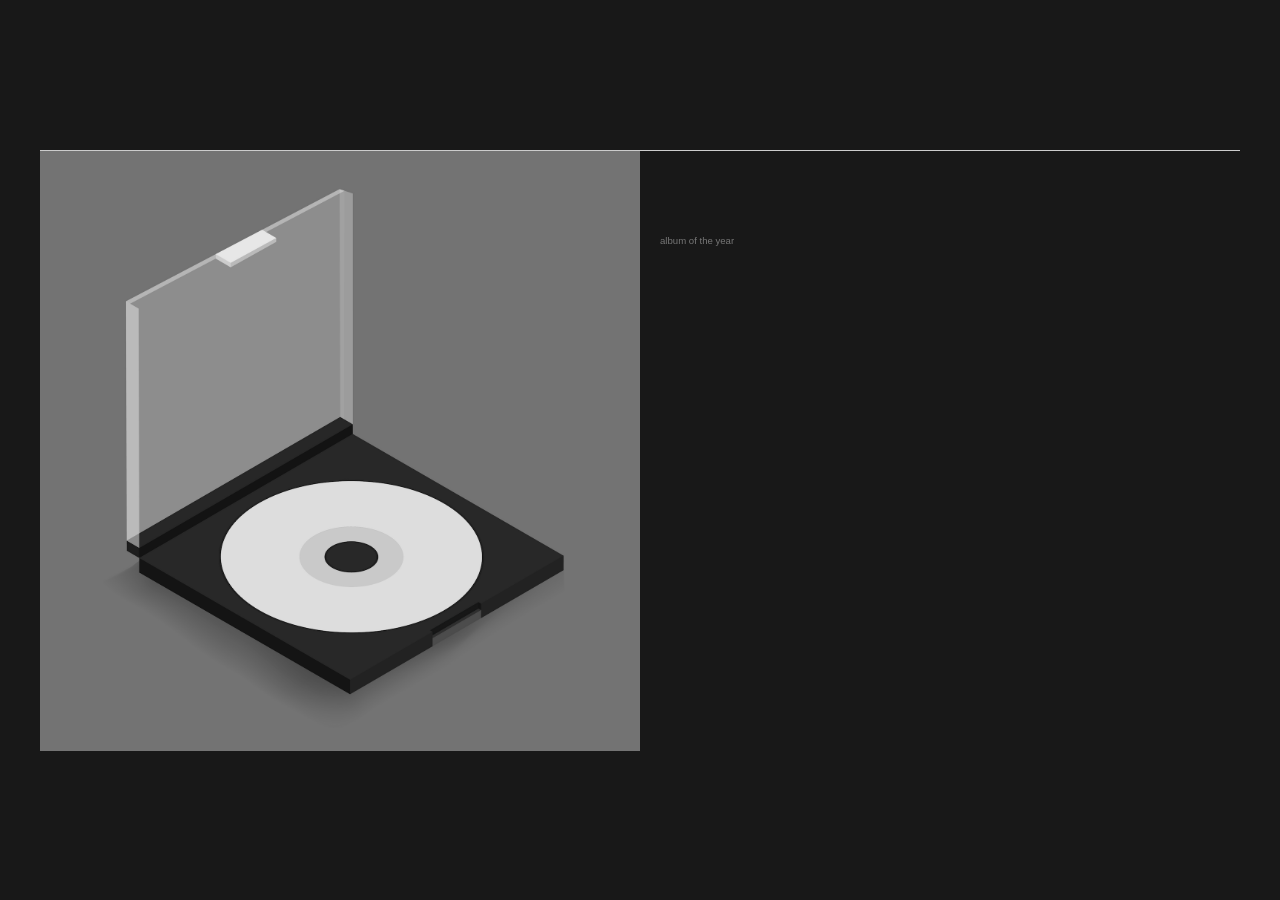
==== index.html @ ed84f31c "First release" ====
<!DOCTYPE html>
<html lang="en">

<head>
    <link rel="stylesheet" href="style.css">
    <meta charset="UTF-8">
    <meta name="viewport" content="width=device-width, initial-scale=1.0">
    <title>Plexamp Now Playing</title>
    <link rel="icon" type="image/png" href="images/favicon.png"> </head>

<body>
    <div class="container">
        <!-- Progress Bar -->
        <div id="progress-bar-container">
            <div id="progress-bar"></div>
        </div>
        <!-- Content area with album art and info side by side -->
        <div class="content">
            <!-- Album Art on the Left -->
            <div class="album-art-container"> <img src="images/no_song.png" alt="Album Art" id="album-art" onclick="toggleFullscreen()"> </div>
            <!-- Album Info on the Right -->
            <div class="album-info">
                <h1><span id="track-title"></span></h1>
                <h2><span id="track-artist"></span></h2>
                <h3><span id="album-title"></span></h3>
                <h4><span id="album-year"></span></h4>
                <h5><span id="track-remaining"></span></h5>
                <div id="audio-info-container">
                    <p id="audio-info"></p>
                    <p id="music-connections">album of the year</p>
                </div>
            </div>
        </div>
    </div>
    <script type="module" src="get_info.js"></script>
</body>

</html>
---- style.css ----
/* General body styling for dark theme */

body {
    font-family: Helvetica, sans-serif;
    margin: 0;
    padding: 0;
    background-color: #181818;
    color: #E0E0E0;
    display: flex;
    justify-content: center;
    /* Centers horizontally */
    align-items: center;
    /* Centers vertically */
    min-height: 100vh;
    flex-direction: column;
    /* Stack elements vertically */
}


/* Progress bar container styling */

#progress-bar-container {
    width: 100%;
    height: 1px;
    background-color: #ccc;
    /* Light gray background */
    margin: 0;
    /* Remove default margin */
}


/* Progress bar styling */

#progress-bar {
    width: 10%;
    height: 100%;
    transition: width 0.1s linear;
}


/* Container for the entire content (progress bar + album art and info) */

.container {
    display: flex;
    flex-direction: column;
    /* Stack progress bar and content vertically */
    align-items: center;
    /* Center content horizontally */
    width: 100%;
    max-width: 1200px;
    /* Limit the container width */
}


/* Content container with album art and info side by side */

.content {
    display: flex;
    width: 100%;
    gap: 20px;
    /* Space between album art and track info */
    justify-content: center;
    /* Center content horizontally inside container */
}


/* Ensure the album art container doesn’t have any extra spacing */

.album-art-container {
    flex: 0 0 50%;
    /* Take up half the width of the container */
    background-color: #333;
    display: flex;
    justify-content: center;
    align-items: center;
}


/* Album art styling */

#album-art {
    width: 100%;
    height: auto;
    object-fit: cover;
}


/* Album info section */

.album-info {
    flex: 1;
    /* Take up remaining space */
    display: flex;
    flex-direction: column;
    gap: 10px;
    max-width: 700px;
    justify-content: flex-start;
    /* Align content at the top */
}


/* Styling for text elements */

p,
h1,
h2,
h3,
h4,
h5,
ul {
    color: #e5e5e5;
    margin: 0;
}


/* Text sizes for headings */

h1 {
    font-size: 4vw;
    padding-bottom: .5vw;
}

h2 {
    font-size: 3vw;
    padding-bottom: .5vw;
}

h3 {
    font-size: 2.5vw;
    padding-bottom: .5vw;
}

h4 {
    font-size: 1.3vw;
}

h5 {
    font-size: 1vw;
    margin-top: 5px;
    margin-bottom: 5px;
    display: inline;
    color: #F5F5F5;
    font-weight: 400;
}


/* Music connections styling */

#music-connections {
    display: inline;
    text-align: center;
    margin-top: 5px;
}

#music-connections img,
.music-icon {
    display: inline-block;
    width: .75vw;
    height: .75vw;
    margin-left: 5px;
    vertical-align: middle;
    filter: grayscale(100%);
}


/* Paragraph styling */

p {
    margin-top: 0;
    margin-bottom: 15px;
    line-height: 1.5em;
    font-size: .75vw;
    font-weight: 400;
    display: inline;
    color: #767676;
}


/* Media query for smaller screens */

@media (max-width: 768px) {
    .content {
        flex-direction: column;
        align-items: center;
    }
    .album-art-container {
        max-width: 100%;
    }
}
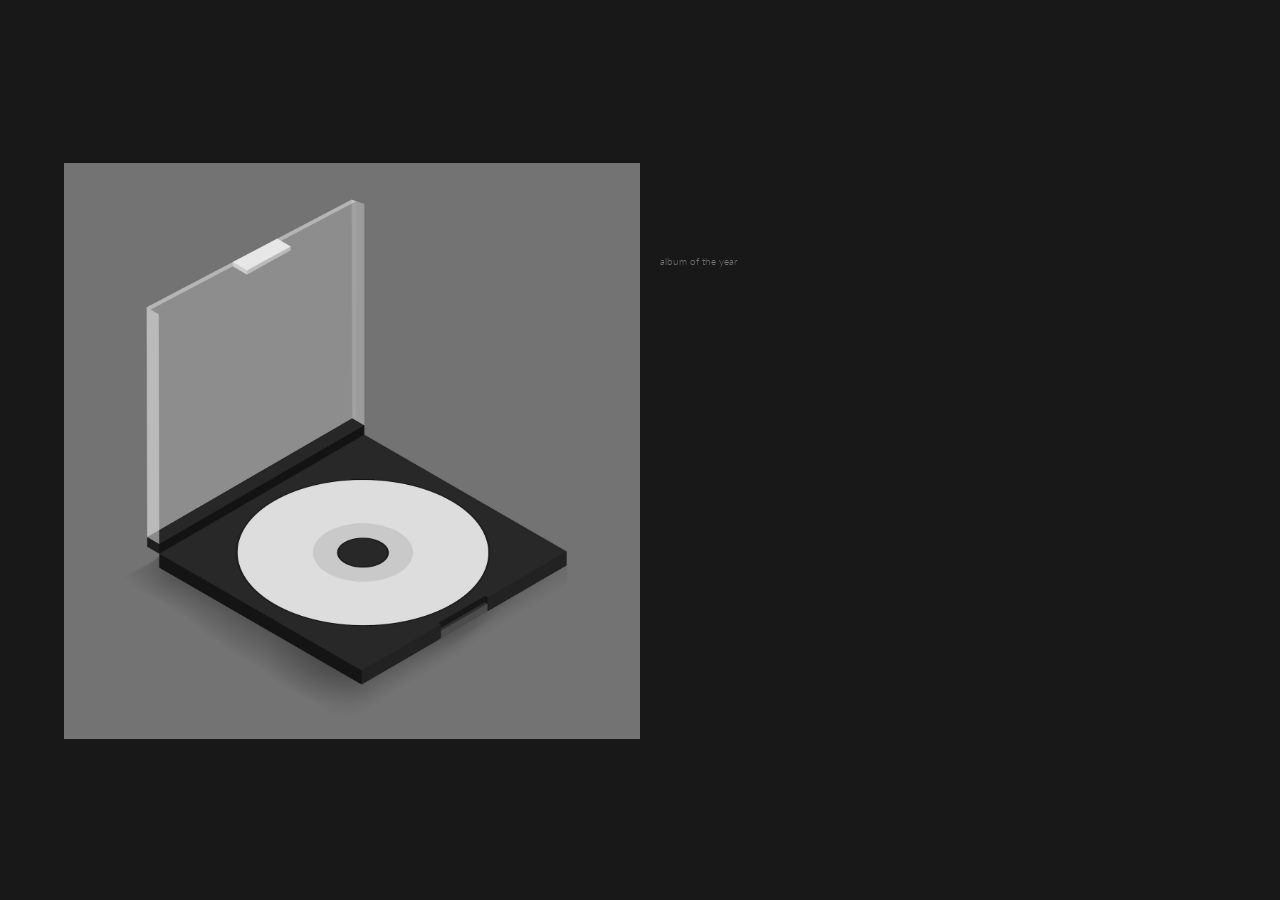
==== commit f6462bc8: "Fixed the getColour.js and updated fonts" ====
--- a/index.html
+++ b/index.html
@@ -2,11 +2,17 @@
 <html lang="en">
 
 <head>
-    <link rel="stylesheet" href="style.css">
     <meta charset="UTF-8">
     <meta name="viewport" content="width=device-width, initial-scale=1.0">
     <title>Plexamp Now Playing</title>
-    <link rel="icon" type="image/png" href="images/favicon.png"> </head>
+    <link rel="icon" type="image/png" href="images/favicon.png">
+    <!-- Preconnect to Google Fonts for faster loading -->
+    <link rel="preconnect" href="https://fonts.googleapis.com">
+    <link rel="preconnect" href="https://fonts.gstatic.com" crossorigin>
+    <!-- Importing the Lato font -->
+    <link href="https://fonts.googleapis.com/css2?family=Lato:ital,wght@0,100;0,300;0,400;0,700;0,900;1,100;1,300;1,400;1,700;1,900&display=swap" rel="stylesheet">
+    <!-- Link to external CSS -->
+    <link rel="stylesheet" href="style.css"> </head>
 
 <body>
     <div class="container">
--- a/style.css
+++ b/style.css
@@ -1,7 +1,8 @@
 /* General body styling for dark theme */
 
 body {
-    font-family: Helvetica, sans-serif;
+    font-family: "Lato", sans-serif;
+    font-style: normal;
     margin: 0;
     padding: 0;
     background-color: #181818;
@@ -22,10 +23,9 @@
 #progress-bar-container {
     width: 100%;
     height: 1px;
-    background-color: #ccc;
+    background-color: #181818;
     /* Light gray background */
     margin: 0;
-    /* Remove default margin */
 }
 
 
@@ -47,7 +47,7 @@
     align-items: center;
     /* Center content horizontally */
     width: 100%;
-    max-width: 1200px;
+    max-width: 90vw;
     /* Limit the container width */
 }
 
@@ -60,6 +60,7 @@
     gap: 20px;
     /* Space between album art and track info */
     justify-content: center;
+    margin-top: 1px;
     /* Center content horizontally inside container */
 }
 
@@ -93,7 +94,7 @@
     display: flex;
     flex-direction: column;
     gap: 10px;
-    max-width: 700px;
+    max-width: 800px;
     justify-content: flex-start;
     /* Align content at the top */
 }
@@ -110,14 +111,17 @@
 ul {
     color: #e5e5e5;
     margin: 0;
+    font-weight: 300;
 }
 
 
 /* Text sizes for headings */
 
 h1 {
+    padding-top: .5vw;
     font-size: 4vw;
     padding-bottom: .5vw;
+    font-weight: 700;
 }
 
 h2 {
@@ -140,7 +144,6 @@
     margin-bottom: 5px;
     display: inline;
     color: #F5F5F5;
-    font-weight: 400;
 }
 
 
@@ -170,7 +173,6 @@
     margin-bottom: 15px;
     line-height: 1.5em;
     font-size: .75vw;
-    font-weight: 400;
     display: inline;
     color: #767676;
 }
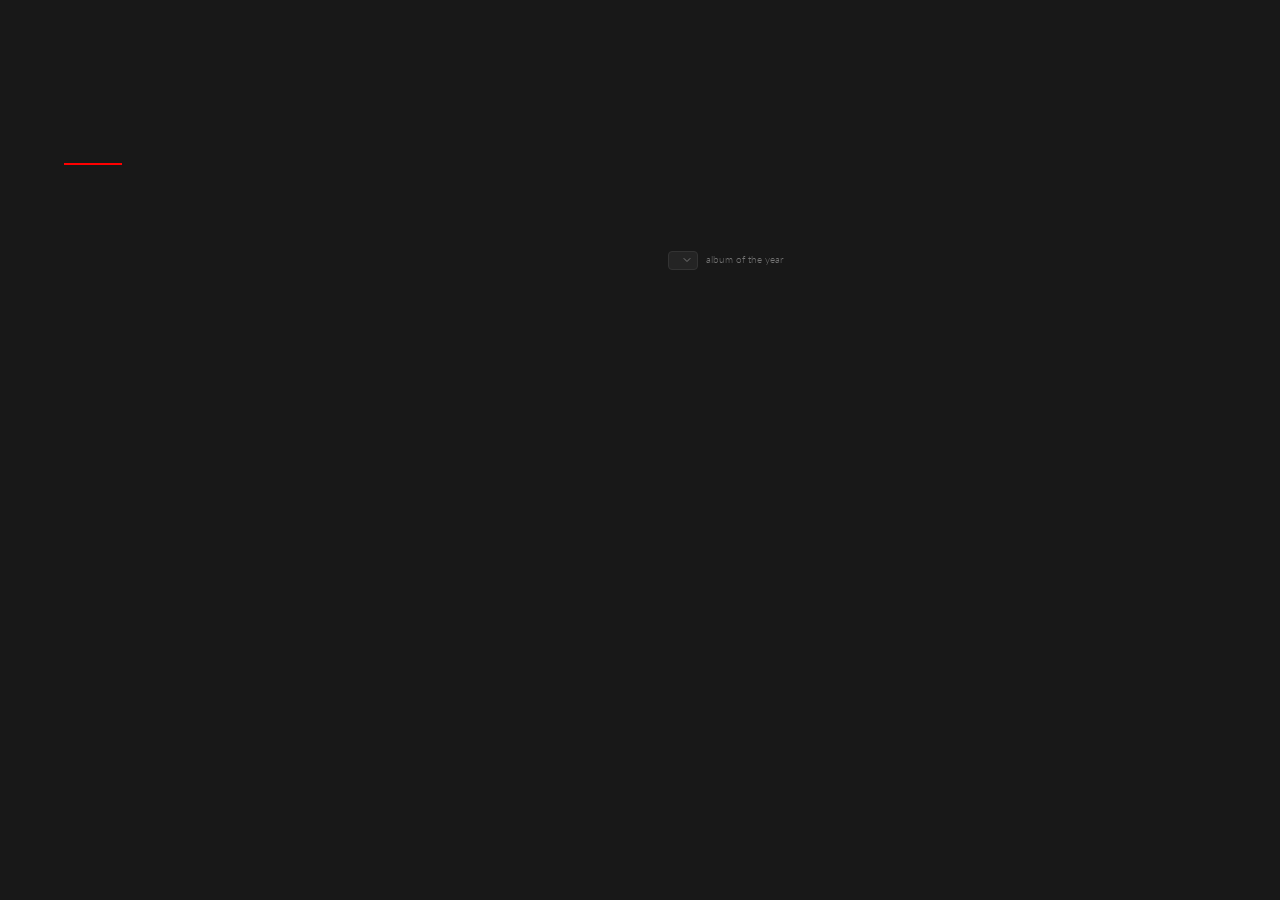
==== commit e7cfbe06: "General improvements Added lyrics search button, ability to switch between players, smoother transit" ====
--- a/index.html
+++ b/index.html
@@ -6,24 +6,19 @@
     <meta name="viewport" content="width=device-width, initial-scale=1.0">
     <title>Plexamp Now Playing</title>
     <link rel="icon" type="image/png" href="images/favicon.png">
-    <!-- Preconnect to Google Fonts for faster loading -->
     <link rel="preconnect" href="https://fonts.googleapis.com">
     <link rel="preconnect" href="https://fonts.gstatic.com" crossorigin>
-    <!-- Importing the Lato font -->
     <link href="https://fonts.googleapis.com/css2?family=Lato:ital,wght@0,100;0,300;0,400;0,700;0,900;1,100;1,300;1,400;1,700;1,900&display=swap" rel="stylesheet">
-    <!-- Link to external CSS -->
     <link rel="stylesheet" href="style.css"> </head>
 
 <body>
     <div class="container">
-        <!-- Progress Bar -->
-        <div id="progress-bar-container">
-            <div id="progress-bar"></div>
-        </div>
-        <!-- Content area with album art and info side by side -->
         <div class="content">
             <!-- Album Art on the Left -->
-            <div class="album-art-container"> <img src="images/no_song.png" alt="Album Art" id="album-art" onclick="toggleFullscreen()"> </div>
+            <div class="album-art-container">
+                <div id="progress-bar-container">
+                    <div id="progress-bar"></div>
+                </div> <img src="images/no_song.png" alt="Album Art" id="album-art" onclick="toggleFullscreen()"> </div>
             <!-- Album Info on the Right -->
             <div class="album-info">
                 <h1><span id="track-title"></span></h1>
@@ -33,6 +28,7 @@
                 <h5><span id="track-remaining"></span></h5>
                 <div id="audio-info-container">
                     <p id="audio-info"></p>
+                    <select id="player-select"></select>
                     <p id="music-connections">album of the year</p>
                 </div>
             </div>
--- a/style.css
+++ b/style.css
@@ -9,23 +9,64 @@
     color: #E0E0E0;
     display: flex;
     justify-content: center;
-    /* Centers horizontally */
-    align-items: center;
-    /* Centers vertically */
+    align-items: center;
     min-height: 100vh;
     flex-direction: column;
-    /* Stack elements vertically */
-}
-
-
-/* Progress bar container styling */
+}
+
+
+/* Ensure box-sizing applies globally */
+
+* {
+    margin: 0;
+    padding: 0;
+    box-sizing: border-box;
+}
+
+
+/* Container for the entire content */
+
+.container {
+    display: flex;
+    flex-direction: column;
+    align-items: center;
+    width: 100%;
+    max-width: 90vw;
+}
+
+
+/* Content container with album art and info side by side */
+
+.content {
+    display: flex;
+    width: 100%;
+    gap: 20px;
+    justify-content: center;
+    margin-top: 1px;
+}
+
+
+/* Album art container containing both the progress bar and image */
+
+.album-art-container {
+    flex: 0 0 50%;
+    position: relative;
+    display: flex;
+    justify-content: center;
+    align-items: center;
+}
+
+
+/* Position progress bar absolutely at the top edge of the album art */
 
 #progress-bar-container {
-    width: 100%;
-    height: 1px;
-    background-color: #181818;
-    /* Light gray background */
-    margin: 0;
+    position: absolute;
+    top: 0;
+    left: 0;
+    width: 100%;
+    height: 2px;
+    background-color: transparent;
+    z-index: 10;
 }
 
 
@@ -34,46 +75,8 @@
 #progress-bar {
     width: 10%;
     height: 100%;
-    transition: width 0.1s linear;
-}
-
-
-/* Container for the entire content (progress bar + album art and info) */
-
-.container {
-    display: flex;
-    flex-direction: column;
-    /* Stack progress bar and content vertically */
-    align-items: center;
-    /* Center content horizontally */
-    width: 100%;
-    max-width: 90vw;
-    /* Limit the container width */
-}
-
-
-/* Content container with album art and info side by side */
-
-.content {
-    display: flex;
-    width: 100%;
-    gap: 20px;
-    /* Space between album art and track info */
-    justify-content: center;
-    margin-top: 1px;
-    /* Center content horizontally inside container */
-}
-
-
-/* Ensure the album art container doesn’t have any extra spacing */
-
-.album-art-container {
-    flex: 0 0 50%;
-    /* Take up half the width of the container */
-    background-color: #333;
-    display: flex;
-    justify-content: center;
-    align-items: center;
+    background-color: #ff0000;
+    transition: width 1s linear;
 }
 
 
@@ -82,25 +85,36 @@
 #album-art {
     width: 100%;
     height: auto;
+    display: block;
     object-fit: cover;
+    opacity: 0;
+    transition: opacity 0.5s ease-in-out;
+}
+
+#album-art.loaded {
+    opacity: 1;
 }
 
 
 /* Album info section */
+
+span {
+    display: inline;
+}
 
 .album-info {
     flex: 1;
-    /* Take up remaining space */
     display: flex;
     flex-direction: column;
     gap: 10px;
     max-width: 800px;
     justify-content: flex-start;
-    /* Align content at the top */
-}
-
-
-/* Styling for text elements */
+    margin: 0;
+    padding: 0;
+}
+
+
+/* Uniform heading styling */
 
 p,
 h1,
@@ -120,13 +134,14 @@
 h1 {
     padding-top: .5vw;
     font-size: 4vw;
-    padding-bottom: .5vw;
+    padding-bottom: .3vw;
     font-weight: 700;
 }
 
 h2 {
     font-size: 3vw;
     padding-bottom: .5vw;
+    padding-top: 0px;
 }
 
 h3 {
@@ -147,12 +162,89 @@
 }
 
 
+/* Paragraph styling */
+
+p {
+    margin-top: 0;
+    margin-bottom: 15px;
+    line-height: 1.5em;
+    font-size: .75vw;
+    display: inline;
+    color: #767676;
+}
+
+
+/* Audio Info Container */
+
+#audio-info-container {
+    display: flex;
+    align-items: center;
+    flex-wrap: wrap;
+    gap: 8px;
+    margin-top: 5px;
+}
+
+
+/* Remove paragraph margins in the flex container */
+
+#audio-info-container p {
+    margin-bottom: 0;
+}
+
+
+/* Player Select Badge Styling */
+
+#player-select {
+    appearance: none;
+    -webkit-appearance: none;
+    -moz-appearance: none;
+    background-color: #242424;
+    color: #e5e5e5;
+    border: 1px solid #333333;
+    border-radius: 4px;
+    padding: 3px 20px 3px 8px;
+    font-family: "Lato", sans-serif;
+    font-size: 0.75vw;
+    font-weight: 300;
+    cursor: pointer;
+    transition: background-color 0.2s ease, border-color 0.2s ease;
+    /* Custom subtle dropdown arrow */
+    background-image: url("data:image/svg+xml;charset=UTF-8,%3csvg xmlns='http://www.w3.org/2000/svg' viewBox='0 0 24 24' fill='none' stroke='%23767676' stroke-width='2' stroke-linecap='round' stroke-linejoin='round'%3e%3cpolyline points='6 9 12 15 18 9'%3e%3c/polyline%3e%3c/svg%3e");
+    background-repeat: no-repeat;
+    background-position: right 4px center;
+    background-size: 12px;
+}
+
+
+/* Hover and focus states */
+
+#player-select:hover {
+    background-color: #333333;
+    border-color: #444444;
+    color: #ffffff;
+}
+
+#player-select:focus {
+    outline: none;
+    border-color: #666666;
+}
+
+
+/* Style the dropdown menu options for dark mode compatibility */
+
+#player-select option {
+    background-color: #181818;
+    color: #e5e5e5;
+    padding: 6px;
+}
+
+
 /* Music connections styling */
 
 #music-connections {
     display: inline;
     text-align: center;
-    margin-top: 5px;
+    margin-top: 0;
 }
 
 #music-connections img,
@@ -166,18 +258,6 @@
 }
 
 
-/* Paragraph styling */
-
-p {
-    margin-top: 0;
-    margin-bottom: 15px;
-    line-height: 1.5em;
-    font-size: .75vw;
-    display: inline;
-    color: #767676;
-}
-
-
 /* Media query for smaller screens */
 
 @media (max-width: 768px) {
@@ -187,5 +267,6 @@
     }
     .album-art-container {
         max-width: 100%;
+        width: 100%;
     }
 }
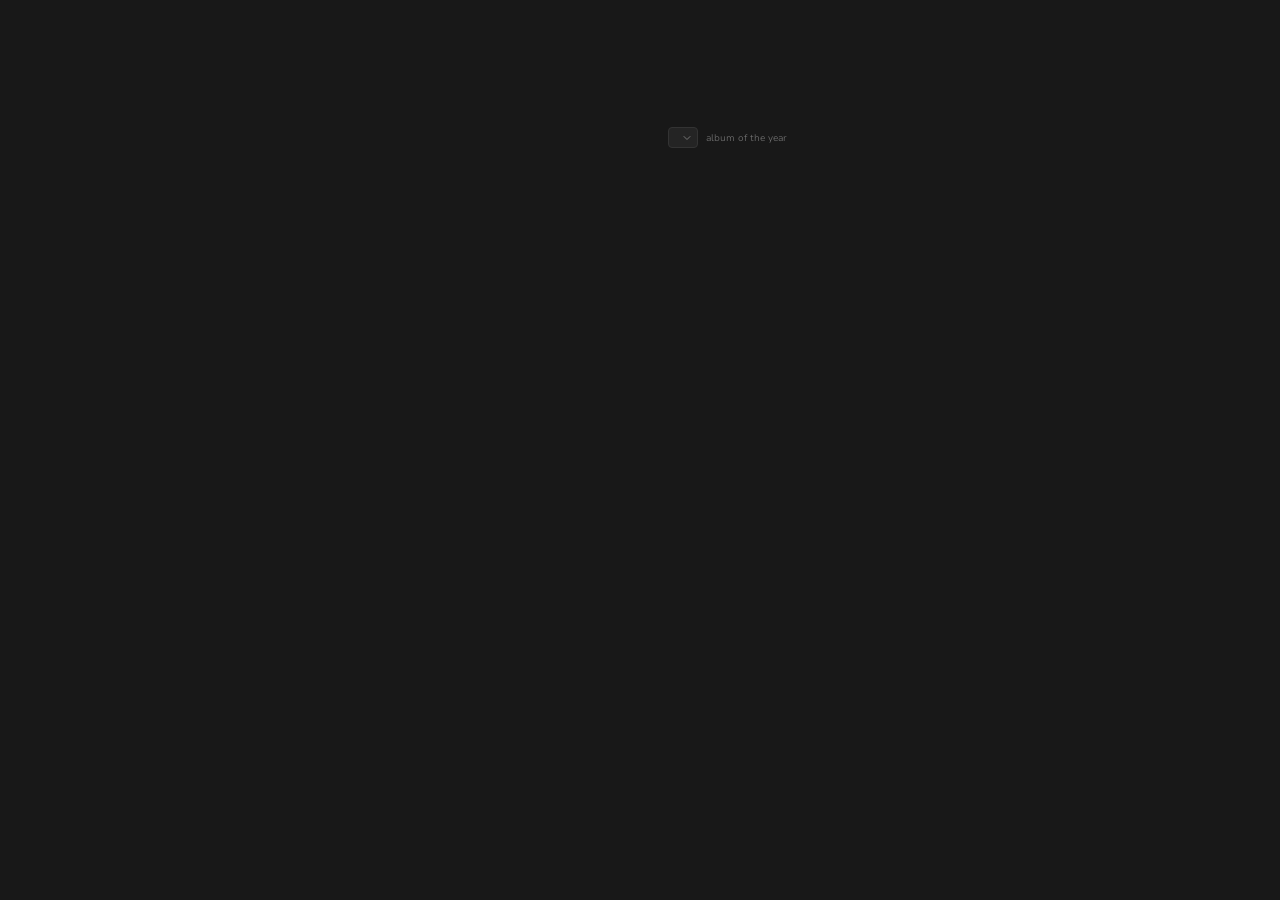
==== commit 0b8758b9: "Add lyrics, up next, idle screen with listening stats, phone layout and fixes" ====
--- a/index.html
+++ b/index.html
@@ -5,10 +5,10 @@
     <meta charset="UTF-8">
     <meta name="viewport" content="width=device-width, initial-scale=1.0">
     <title>Plexamp Now Playing</title>
-    <link rel="icon" type="image/png" href="images/favicon.png">
+    <link rel="icon" type="image/svg+xml" href="images/favicon.svg" id="favicon">
     <link rel="preconnect" href="https://fonts.googleapis.com">
     <link rel="preconnect" href="https://fonts.gstatic.com" crossorigin>
-    <link href="https://fonts.googleapis.com/css2?family=Lato:ital,wght@0,100;0,300;0,400;0,700;0,900;1,100;1,300;1,400;1,700;1,900&display=swap" rel="stylesheet">
+    <link href="https://fonts.googleapis.com/css2?family=Nunito+Sans:wght@300;400;700&display=swap" rel="stylesheet">
     <link rel="stylesheet" href="style.css"> </head>
 
 <body>
@@ -16,6 +16,19 @@
         <div class="content">
             <!-- Album Art on the Left -->
             <div class="album-art-container">
+                <div id="idle-stats" aria-label="Listening in the last 7 days">
+                    <div class="stats-body">
+                        <div class="stats-label">Last 7 days</div>
+                        <div class="stats-numbers">
+                            <div class="stat"><span class="stat-value" id="stat-plays">0</span><span class="stat-name">plays</span></div>
+                            <div class="stat"><span class="stat-value" id="stat-artists">0</span><span class="stat-name">artists</span></div>
+                            <div class="stat"><span class="stat-value" id="stat-albums">0</span><span class="stat-name">albums</span></div>
+                        </div>
+                        <div class="stats-chart" id="stats-chart"></div>
+                        <div class="stats-label">Top artists</div>
+                        <ol class="stats-top" id="stats-top"></ol>
+                    </div>
+                </div>
                 <div id="progress-bar-container">
                     <div id="progress-bar"></div>
                 </div> <img src="images/no_song.png" alt="Album Art" id="album-art" onclick="toggleFullscreen()"> </div>
@@ -25,11 +38,34 @@
                 <h2><span id="track-artist"></span></h2>
                 <h3><span id="album-title"></span></h3>
                 <h4><span id="album-year"></span></h4>
-                <h5><span id="track-remaining"></span></h5>
+                <h5><span id="track-remaining"></span><span id="queue-position"></span></h5>
                 <div id="audio-info-container">
                     <p id="audio-info"></p>
                     <select id="player-select"></select>
                     <p id="music-connections">album of the year</p>
+                </div>
+                <div id="up-next" hidden>
+                    <div class="up-next-label">Up next</div>
+                    <ol id="up-next-list"></ol>
+                </div>
+                <div id="lyrics-panel" hidden>
+                    <div class="lyrics-sheet">
+                        <button id="lyrics-toggle" type="button" aria-expanded="false" aria-label="Show lyrics" title="Show lyrics">
+                            <span>Lyrics</span>
+                            <svg viewBox="0 0 24 24" fill="none" stroke="currentColor" stroke-width="2" stroke-linecap="round" stroke-linejoin="round" aria-hidden="true"><polyline points="6 15 12 9 18 15"></polyline></svg>
+                        </button>
+                        <div id="lyrics"></div>
+                    </div>
+                </div>
+                <div id="idle" hidden>
+                    <section id="recent-tracks-section" hidden>
+                        <div class="idle-label">Recently played</div>
+                        <ol id="recent-tracks"></ol>
+                    </section>
+                    <section id="recent-albums-section" hidden>
+                        <div class="idle-label">Recently added</div>
+                        <ol id="recent-albums"></ol>
+                    </section>
                 </div>
             </div>
         </div>
--- a/style.css
+++ b/style.css
@@ -1,15 +1,22 @@
+/* Font: to try another one, change this line (and the Google Fonts link in the HTML) */
+:root {
+    --font-body: "Avenir", "Avenir Next", "Nunito Sans", "Helvetica Neue", Arial, sans-serif; /* Avenir on macOS, Nunito Sans elsewhere */
+}
+
 /* General body styling for dark theme */
 
 body {
-    font-family: "Lato", sans-serif;
+    font-family: var(--font-body);
     font-style: normal;
     margin: 0;
     padding: 0;
     background-color: #181818;
     color: #E0E0E0;
     display: flex;
-    justify-content: center;
-    align-items: center;
+    /* Content sits towards the top left, with an even margin around it */
+    justify-content: flex-start;
+    align-items: stretch;
+    padding: 3vw;
     min-height: 100vh;
     flex-direction: column;
 }
@@ -29,9 +36,8 @@
 .container {
     display: flex;
     flex-direction: column;
-    align-items: center;
+    align-items: stretch;
     width: 100%;
-    max-width: 90vw;
 }
 
 
@@ -41,42 +47,20 @@
     display: flex;
     width: 100%;
     gap: 20px;
+    justify-content: flex-start;
+    margin-top: 1px;
+}
+
+
+/* Album art container containing both the progress bar and image */
+
+.album-art-container {
+    /* Left half of the page, but never taller than the window */
+    flex: 0 0 min(50%, calc(100vh - 6vw));
+    position: relative;
+    display: flex;
     justify-content: center;
-    margin-top: 1px;
-}
-
-
-/* Album art container containing both the progress bar and image */
-
-.album-art-container {
-    flex: 0 0 50%;
-    position: relative;
-    display: flex;
-    justify-content: center;
-    align-items: center;
-}
-
-
-/* Position progress bar absolutely at the top edge of the album art */
-
-#progress-bar-container {
-    position: absolute;
-    top: 0;
-    left: 0;
-    width: 100%;
-    height: 2px;
-    background-color: transparent;
-    z-index: 10;
-}
-
-
-/* Progress bar styling */
-
-#progress-bar {
-    width: 10%;
-    height: 100%;
-    background-color: #ff0000;
-    transition: width 1s linear;
+    align-items: flex-start;
 }
 
 
@@ -103,6 +87,7 @@
 }
 
 .album-info {
+    position: relative;
     flex: 1;
     display: flex;
     flex-direction: column;
@@ -138,6 +123,10 @@
     font-weight: 700;
 }
 
+#track-remaining {
+    font-variant-numeric: tabular-nums;
+}
+
 h2 {
     font-size: 3vw;
     padding-bottom: .5vw;
@@ -203,7 +192,7 @@
     border: 1px solid #333333;
     border-radius: 4px;
     padding: 3px 20px 3px 8px;
-    font-family: "Lato", sans-serif;
+    font-family: var(--font-body);
     font-size: 0.75vw;
     font-weight: 300;
     cursor: pointer;
@@ -258,6 +247,147 @@
 }
 
 
+/* Up next */
+
+#up-next[hidden],
+#lyrics[hidden] {
+    display: none;
+}
+
+#up-next-list {
+    list-style: none;
+    margin: 0;
+    padding: 0;
+    display: flex;
+    flex-direction: column;
+}
+
+#up-next-list li {
+    display: flex;
+    align-items: center;
+    min-width: 0;
+}
+
+
+/* Fade the upcoming tracks: the next one is the most visible, later ones fainter */
+
+#up-next-list li {
+    opacity: 0.7;
+}
+
+#up-next-list li:nth-child(2) {
+    opacity: 0.45;
+}
+
+#up-next-list li:nth-child(n+3) {
+    opacity: 0.3;
+}
+
+.up-next-art {
+    flex: none;
+    object-fit: cover;
+    border-radius: 3px;
+    background-color: #242424;
+}
+
+.up-next-text {
+    display: flex;
+    flex-direction: column;
+    min-width: 0;
+}
+
+.up-next-title,
+.up-next-artist {
+    display: block;
+    white-space: nowrap;
+    overflow: hidden;
+    text-overflow: ellipsis;
+}
+
+.up-next-label {
+    text-transform: uppercase;
+    letter-spacing: 0.12em;
+}
+
+
+/* Lyrics: the active line is centred and the edges fade out */
+
+#lyrics {
+    position: relative;
+    overflow-y: auto;
+    scrollbar-width: none;
+    -webkit-mask-image: linear-gradient(to bottom, transparent, #000 15%, #000 85%, transparent);
+    mask-image: linear-gradient(to bottom, transparent, #000 15%, #000 85%, transparent);
+}
+
+#lyrics::-webkit-scrollbar {
+    display: none;
+}
+
+.lyric-line {
+    font-weight: 300;
+    line-height: 1.35;
+    transform-origin: left center;
+    transition: color 0.3s ease, transform 0.3s ease;
+}
+
+#lyrics.timed .lyric-line.active {
+    transform: scale(1.04);
+}
+
+#up-next {
+    margin-top: 1vw;
+}
+
+.up-next-label {
+    font-size: 0.75vw;
+    color: #767676;
+    margin-bottom: 0.5vw;
+}
+
+#up-next-list {
+    gap: 0.5vw;
+}
+
+#up-next-list li {
+    gap: 0.7vw;
+}
+
+.up-next-art {
+    width: 2.6vw;
+    height: 2.6vw;
+}
+
+.up-next-title {
+    font-size: 1vw;
+    color: #e5e5e5;
+}
+
+.up-next-artist {
+    font-size: 0.8vw;
+    color: #767676;
+}
+
+#lyrics-panel {
+    margin-top: 1vw;
+}
+
+.lyric-line {
+    font-size: 1.1vw;
+    color: #555555;
+    padding: 0.35vw 0;
+}
+
+#lyrics:not(.timed) .lyric-line {
+    font-size: 0.95vw;
+    color: #9a9a9a;
+}
+
+#lyrics.timed .lyric-line.active {
+    color: #ffffff;
+}
+
+
 /* Media query for smaller screens */
 
 @media (max-width: 768px) {
@@ -266,7 +396,472 @@
         align-items: center;
     }
     .album-art-container {
+        flex: none;
         max-width: 100%;
         width: 100%;
     }
-}+    .album-info {
+        width: 100%;
+    }
+    #lyrics-panel.expanded .lyrics-sheet {
+        min-height: 40vh;
+    }
+    #lyrics-toggle {
+        font-size: 3vw;
+    }
+    .lyric-line {
+        font-size: 3.5vw;
+    }
+    #lyrics:not(.timed) .lyric-line {
+        font-size: 3vw;
+    }
+    .up-next-label,
+    .up-next-artist {
+        font-size: 2.8vw;
+    }
+    .up-next-title {
+        font-size: 3.5vw;
+    }
+    .up-next-art {
+        width: 9vw;
+        height: 9vw;
+    }
+}
+
+/* Thin progress bar along the top edge of the album art, coloured from the art */
+#progress-bar-container {
+    position: absolute;
+    top: 0;
+    left: 0;
+    width: 100%;
+    height: 2px;
+    background-color: transparent;
+    z-index: 10;
+}
+
+#progress-bar {
+    width: 0;
+    height: 100%;
+    background-color: #E0E0E0;
+    transition: width 0.3s linear;
+}
+
+/* Queue position after the time, e.g. "0:13 / 3:20 · 3 of 12" */
+#queue-position:not(:empty)::before {
+    content: "\00B7";
+    margin: 0 0.5em;
+}
+
+/* Album art with a soft shadow and reflection, a nod to Cover Flow */
+#album-art {
+    box-shadow: 0 6px 20px rgba(0, 0, 0, 0.5);
+    -webkit-box-reflect: below 3px linear-gradient(transparent 82%, rgba(255, 255, 255, 0.14));
+}
+
+
+/* Lyrics panel. Minimised it is just a small "Lyrics" button (only shown when the
+   track has lyrics). Expanded, it covers the album title and everything below it. */
+
+#lyrics-panel[hidden] {
+    display: none;
+}
+
+.lyrics-sheet {
+    display: flex;
+    flex-direction: column;
+}
+
+#lyrics-panel:not(.expanded) #lyrics {
+    display: none;
+}
+
+#lyrics-panel.expanded .lyrics-sheet {
+    position: absolute;
+    left: 0;
+    right: 0;
+    bottom: 0;
+    padding: 0;
+    background-color: #181818;
+    z-index: 20;
+    cursor: pointer;
+    animation: lyrics-in 0.3s ease;
+}
+
+@keyframes lyrics-in {
+    from {
+        opacity: 0;
+        transform: translateY(12px);
+    }
+    to {
+        opacity: 1;
+        transform: none;
+    }
+}
+
+.lyrics-sheet #lyrics {
+    flex: 1 1 auto;
+    min-height: 0;
+}
+
+#lyrics-toggle {
+    align-self: flex-start;
+    display: inline-flex;
+    align-items: center;
+    gap: 0.4em;
+    padding: 0.3em 0.7em 0.3em 0.9em;
+    border: 1px solid #333333;
+    border-radius: 999px;
+    background-color: #242424;
+    color: #9a9a9a;
+    font-family: var(--font-body);
+    font-size: 0.75vw;
+    font-weight: 400;
+    letter-spacing: 0.02em;
+    cursor: pointer;
+    transition: color 0.2s ease, border-color 0.2s ease;
+}
+
+#lyrics-toggle:hover,
+#lyrics-toggle:focus-visible {
+    color: #ffffff;
+    border-color: #555555;
+    outline: none;
+}
+
+#lyrics-toggle svg {
+    width: 1.1em;
+    height: 1.1em;
+    transition: transform 0.3s ease;
+}
+
+#lyrics-panel.expanded #lyrics-toggle {
+    position: absolute;
+    top: 0;
+    right: 0;
+    z-index: 1;
+}
+
+#lyrics-panel.expanded #lyrics-toggle svg {
+    transform: rotate(180deg);
+}
+
+
+/* Idle screen: recently played tracks and recently added albums, shown when nothing plays */
+
+#idle[hidden],
+#idle section[hidden] {
+    display: none;
+}
+
+#idle {
+    display: flex;
+    flex-direction: column;
+    gap: 1.6em;
+    margin-top: 0.5em;
+    font-size: var(--idle-size);
+}
+
+.idle-label {
+    font-size: 0.75em;
+    text-transform: uppercase;
+    letter-spacing: 0.12em;
+    color: #767676;
+    margin-bottom: 0.9em;
+}
+
+#recent-tracks,
+#recent-albums {
+    list-style: none;
+    margin: 0;
+    padding: 0;
+}
+
+#recent-tracks {
+    display: flex;
+    flex-direction: column;
+    gap: 0.6em;
+}
+
+#recent-tracks li {
+    display: flex;
+    align-items: center;
+    gap: 0.8em;
+    min-width: 0;
+}
+
+.recent-art {
+    flex: none;
+    width: 2.4em;
+    height: 2.4em;
+    object-fit: cover;
+    border-radius: 3px;
+    background-color: #242424;
+}
+
+.recent-text {
+    display: flex;
+    flex-direction: column;
+    min-width: 0;
+}
+
+.recent-title,
+.recent-meta {
+    display: block;
+    white-space: nowrap;
+    overflow: hidden;
+    text-overflow: ellipsis;
+}
+
+.recent-title {
+    font-size: 1em;
+    color: #e5e5e5;
+}
+
+.recent-meta {
+    font-size: 0.8em;
+    color: #767676;
+    margin-top: 0.15em;
+}
+
+#recent-albums {
+    display: grid;
+    grid-template-columns: repeat(var(--idle-album-columns), minmax(0, 1fr));
+    gap: 1em;
+}
+
+#recent-albums li {
+    min-width: 0;
+}
+
+.album-cover {
+    display: block;
+    width: 100%;
+    aspect-ratio: 1 / 1;
+    object-fit: cover;
+    border-radius: 4px;
+    background-color: #242424;
+}
+
+#recent-albums .recent-text {
+    margin-top: 0.5em;
+}
+
+#recent-albums .recent-title {
+    font-size: 0.85em;
+}
+
+#recent-albums .recent-meta {
+    font-size: 0.75em;
+}
+
+:root {
+    --idle-size: 1vw;
+    --idle-album-columns: 6;
+}
+
+#idle {
+    flex: 1 1 auto;
+    min-height: 0;
+    overflow: hidden;
+}
+
+#recent-albums li:nth-child(n+13) {
+    display: none;
+}
+
+body.idle h1 {
+    font-size: 3vw;
+}
+
+/* While idle, only the "Nothing playing" heading stays from the normal view */
+body.idle .album-info > h2,
+body.idle .album-info > h3,
+body.idle .album-info > h4,
+body.idle .album-info > h5,
+body.idle #audio-info-container {
+    display: none;
+}
+
+@media (max-width: 768px) {
+    :root {
+        --idle-size: 3.2vw;
+        --idle-album-columns: 4;
+    }
+    body.idle h1 {
+        font-size: 6vw;
+    }
+    #recent-albums li:nth-child(n+9) {
+        display: none;
+    }
+}
+
+
+/* Listening stats: replace the placeholder art while nothing is playing.
+   Sizes use cqmin (a share of the panel's size), so it scales with the square. */
+
+#idle-stats {
+    display: none;
+    position: absolute;
+    inset: 0;
+    z-index: 5;
+    container-type: size;
+    background-color: #1f1f1f;
+    border: 1px solid #262626;
+    color: #e5e5e5;
+    font-family: var(--font-body);
+    line-height: 1.2;
+    overflow: hidden;
+    cursor: default;
+}
+
+body.idle.has-stats #idle-stats {
+    display: block;
+}
+
+body.idle.has-stats #album-art {
+    visibility: hidden;
+}
+
+.stats-body {
+    display: flex;
+    flex-direction: column;
+    gap: 3cqmin;
+    width: 100%;
+    height: 100%;
+    padding: 6cqmin;
+}
+
+.stats-label {
+    font-size: 2.6cqmin;
+    text-transform: uppercase;
+    letter-spacing: 0.12em;
+    color: #8a8a8a;
+}
+
+.stats-numbers {
+    display: flex;
+    gap: 9cqmin;
+}
+
+.stat {
+    display: flex;
+    flex-direction: column;
+}
+
+.stat-value {
+    display: block;
+    font-size: 10cqmin;
+    font-weight: 700;
+    line-height: 1;
+    font-variant-numeric: tabular-nums;
+}
+
+.stat-name {
+    display: block;
+    margin-top: 1cqmin;
+    font-size: 2.8cqmin;
+    color: #8a8a8a;
+}
+
+/* 7-day chart */
+.stats-chart {
+    display: flex;
+    gap: 2.5cqmin;
+    height: 24cqmin;
+    margin: 1.5cqmin 0 2.5cqmin;
+}
+
+.bar-col {
+    flex: 1;
+    display: flex;
+    flex-direction: column;
+    align-items: stretch;
+    min-width: 0;
+}
+
+.bar-track {
+    flex: 1;
+    display: flex;
+    flex-direction: column;
+    justify-content: flex-end;
+    align-items: center;
+}
+
+.bar {
+    width: 100%;
+    min-height: 0.6cqmin;
+    background-color: #4a4a4a;
+    border-radius: 0.6cqmin 0.6cqmin 0 0;
+}
+
+.bar-col.today .bar {
+    background-color: #e0e0e0;
+}
+
+.bar-count {
+    display: block;
+    margin-bottom: 1cqmin;
+    font-size: 2.3cqmin;
+    color: #8a8a8a;
+    font-variant-numeric: tabular-nums;
+}
+
+.bar-day {
+    display: block;
+    margin-top: 1.2cqmin;
+    font-size: 2.3cqmin;
+    text-align: center;
+    color: #8a8a8a;
+}
+
+.bar-col.today .bar-day,
+.bar-col.today .bar-count {
+    color: #e5e5e5;
+}
+
+/* Top artists */
+.stats-top {
+    list-style: none;
+    margin: 0;
+    padding: 0;
+    display: flex;
+    flex-direction: column;
+    gap: 1.8cqmin;
+    min-height: 0;
+}
+
+.stats-top li {
+    display: grid;
+    grid-template-columns: 1fr auto;
+    column-gap: 2cqmin;
+    row-gap: 0.7cqmin;
+    font-size: 2.9cqmin;
+}
+
+.top-name {
+    display: block;
+    white-space: nowrap;
+    overflow: hidden;
+    text-overflow: ellipsis;
+}
+
+.top-count {
+    display: block;
+    color: #8a8a8a;
+    font-variant-numeric: tabular-nums;
+}
+
+.top-track {
+    grid-column: 1 / -1;
+    height: 0.5cqmin;
+    background-color: #2a2a2a;
+}
+
+.top-fill {
+    height: 100%;
+    background-color: #8a8a8a;
+}
+
+.stats-empty {
+    color: #8a8a8a;
+}
